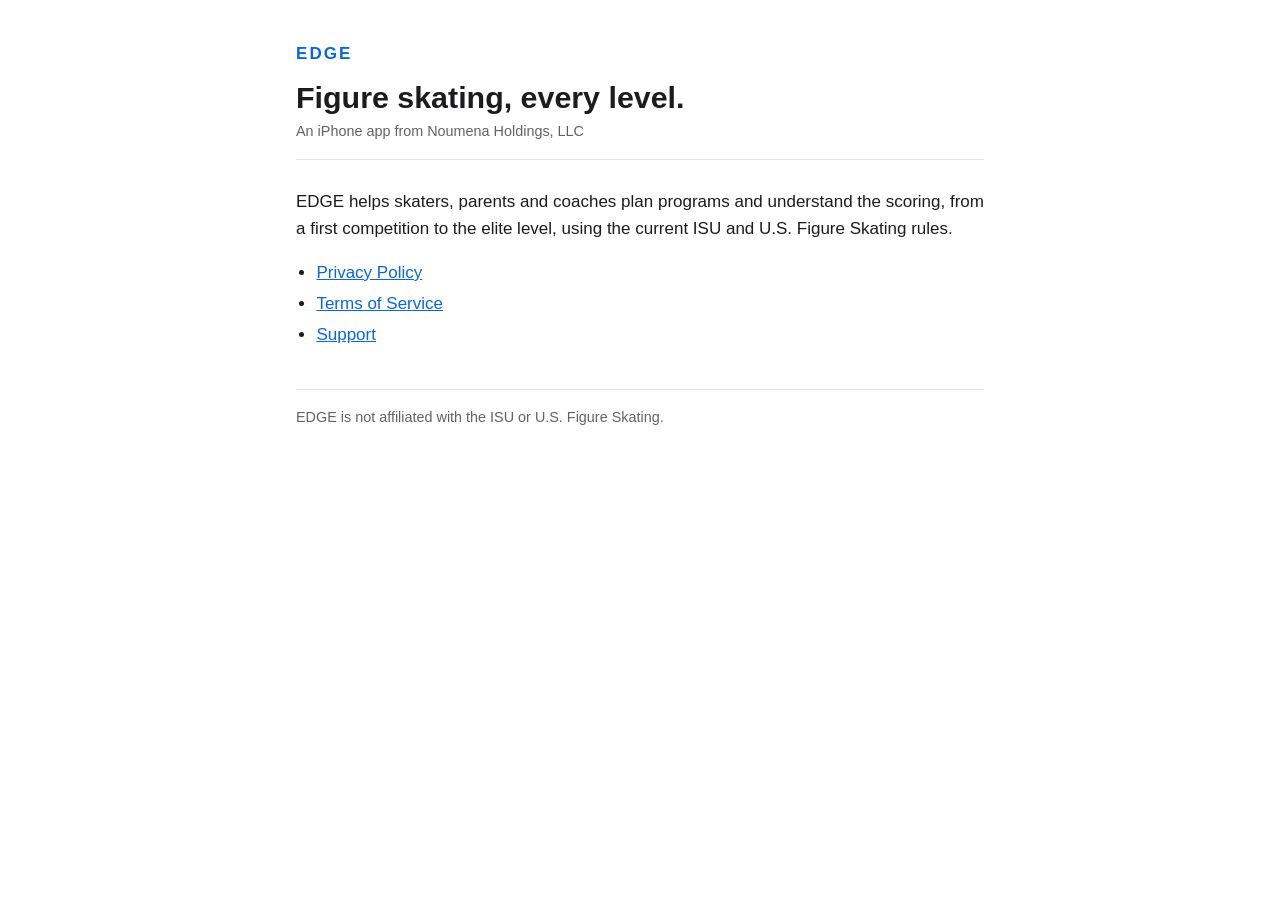
==== index.html @ af809af3 "Publish legal pages from edge@130e7f5" ====
<!doctype html>
<html lang="en">
<head>
<meta charset="utf-8">
<meta name="viewport" content="width=device-width, initial-scale=1">
<title>EDGE Figure Skating</title>
<link rel="stylesheet" href="style.css">
</head>
<body>
<main>
<header>
  <span class="brand">EDGE</span>
  <h1>Figure skating, every level.</h1>
  <p class="meta">An iPhone app from Noumena Holdings, LLC</p>
</header>

<p>EDGE helps skaters, parents and coaches plan programs and understand the scoring, from a first competition to the elite level, using the current ISU and U.S. Figure Skating rules.</p>

<ul>
  <li><a href="privacy.html">Privacy Policy</a></li>
  <li><a href="terms.html">Terms of Service</a></li>
  <li><a href="support.html">Support</a></li>
</ul>

<footer>EDGE is not affiliated with the ISU or U.S. Figure Skating.</footer>
</main>
</body>
</html>
---- style.css ----
:root {
  --bg: #ffffff;
  --text: #1c1c1e;
  --muted: #5f6368;
  --accent: #0a66d9;
  --rule: #e3e3e8;
  --panel: #f4f5f8;
}
@media (prefers-color-scheme: dark) {
  :root {
    --bg: #111214;
    --text: #ececef;
    --muted: #a0a3aa;
    --accent: #5aa2ff;
    --rule: #2a2c31;
    --panel: #1b1d21;
  }
}
* { box-sizing: border-box; }
body {
  margin: 0;
  background: var(--bg);
  color: var(--text);
  font: 17px/1.6 -apple-system, BlinkMacSystemFont, "Segoe UI", Roboto, sans-serif;
}
main { max-width: 720px; margin: 0 auto; padding: 40px 16px 64px; }
header { border-bottom: 1px solid var(--rule); margin-bottom: 28px; padding-bottom: 16px; }
.brand { font-weight: 900; letter-spacing: 0.12em; color: var(--accent); text-decoration: none; }
h1 { font-size: 1.9rem; line-height: 1.2; margin: 12px 0 4px; }
h2 { font-size: 1.2rem; margin: 32px 0 8px; }
.meta { color: var(--muted); font-size: 0.9rem; margin: 0; }
a { color: var(--accent); }
ul { padding-left: 1.2em; }
li { margin: 4px 0; }
.summary { background: var(--panel); border-radius: 12px; padding: 14px 18px; }
.summary p { margin: 6px 0; }
footer { border-top: 1px solid var(--rule); margin-top: 40px; padding-top: 16px; color: var(--muted); font-size: 0.9rem; }
footer a { margin-right: 14px; }
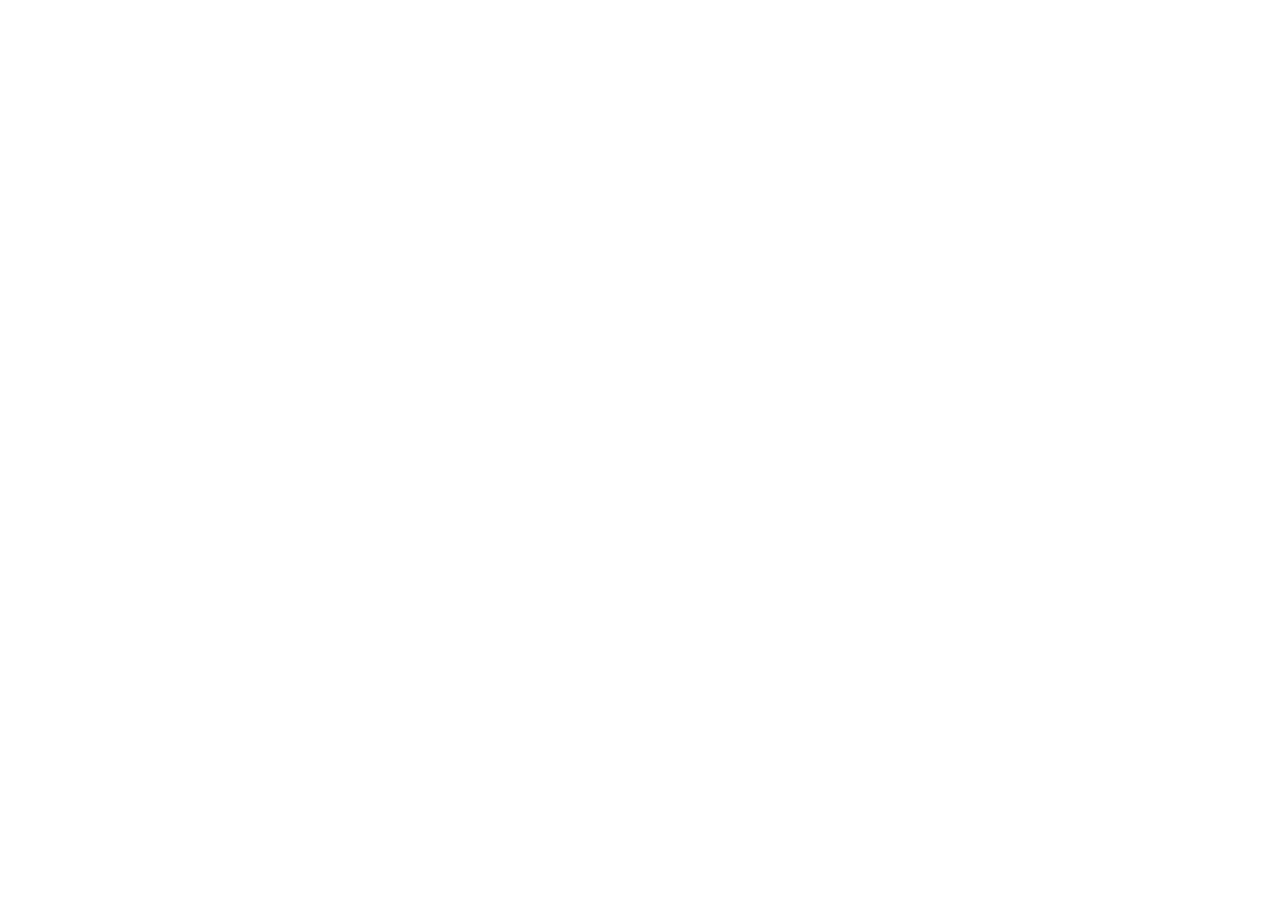
==== commit 7d3708fe: "EDGE is now ToePick: point every page at toepick-legal" ====
--- a/index.html
+++ b/index.html
@@ -1,28 +1,16 @@
 <!doctype html>
+<!-- ToePick · Copyright © 2026 Noumena Holdings, LLC. All rights reserved. -->
 <html lang="en">
 <head>
 <meta charset="utf-8">
 <meta name="viewport" content="width=device-width, initial-scale=1">
-<title>EDGE Figure Skating</title>
-<link rel="stylesheet" href="style.css">
+<meta http-equiv="refresh" content="0; url=https://tedtanne.github.io/toepick-legal/index.html">
+<link rel="canonical" href="https://tedtanne.github.io/toepick-legal/index.html">
+<title>Moved — ToePick</title>
 </head>
 <body>
-<main>
-<header>
-  <span class="brand">EDGE</span>
-  <h1>Figure skating, every level.</h1>
-  <p class="meta">An iPhone app from Noumena Holdings, LLC</p>
-</header>
-
-<p>EDGE helps skaters, parents and coaches plan programs and understand the scoring, from a first competition to the elite level, using the current ISU and U.S. Figure Skating rules.</p>
-
-<ul>
-  <li><a href="privacy.html">Privacy Policy</a></li>
-  <li><a href="terms.html">Terms of Service</a></li>
-  <li><a href="support.html">Support</a></li>
-</ul>
-
-<footer>EDGE is not affiliated with the ISU or U.S. Figure Skating.</footer>
-</main>
+<p>EDGE is now <strong>ToePick</strong>. This page has moved to
+<a href="https://tedtanne.github.io/toepick-legal/index.html">https://tedtanne.github.io/toepick-legal/index.html</a>.</p>
+<p>© 2026 Noumena Holdings, LLC. All rights reserved.</p>
 </body>
 </html>
